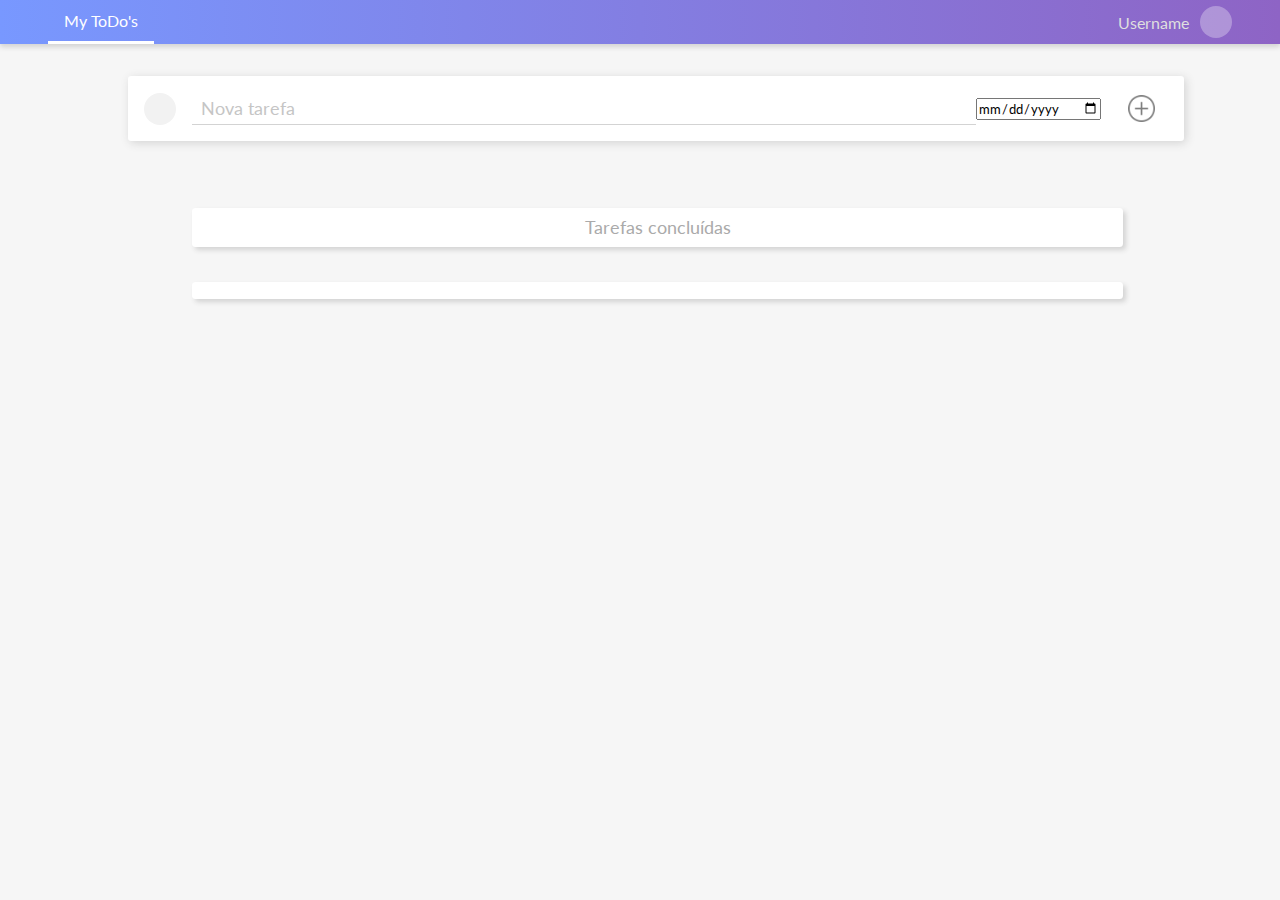
==== lista-tarefas-api.html @ 68ed3462 "incluindo modal" ====
<!DOCTYPE html>
<html lang="pt-br">

<head>
    <meta charset="UTF-8">
    <meta http-equiv="X-UA-Compatible" content="IE=edge">
    <meta name="viewport" content="width=device-width, initial-scale=1.0">
    <link rel="stylesheet" href="./styles/lista-tarefas.css">
    <title>ToDo</title>
</head>

<body>
    <header>
        <nav>
            <a href="#">My ToDo's</a>
        </nav>

        <div class="user-info">
            <p>username</p>
            <div class="user-image"></div>
        </div>
    </header>

    <!-- campo para inserção de novas tarefas -->
    <form class="nova-tarefa">
        <div class="not-done "></div>
        <!-- input para descrever a tarefa -->
        <input type="text" placeholder="Nova tarefa" id="novaTarefa">
        <!-- botão de + para adicionar a tarefa na lista -->
        <input type="date" name="" id="">
        <button id="btn">
            <img src="./assets/plus.png" alt="Adicionar Tarefa">
        </button>
    </form>


    <ul class="tarefas-pendentes" id="tarefasFazer"></ul>

    <h2 class="titulo-concluida">Tarefas concluídas</h2>
    <ul class="titulo-concluida" id="tarefasFeitas"></ul>
    
    <script src="script-lista-api.js"></script>

</body>
</html>
---- styles/lista-tarefas.css ----
@import url('./common.css');
header {
    display: flex;
    background: linear-gradient(90deg, var(--primary), var(--secondary));
    box-shadow: 0px 3px 5px lightgrey;
    padding: 0 3em;
    margin-bottom: 2em;
}

a {
    display: block;
    width: fit-content;
    padding: .7em 1em;
    border-bottom: .2em solid white;
    text-decoration: none;
    color: white
}

.user-info {
    display: flex;
    align-items: center;
    margin-left: auto;
    color: rgb(223, 223, 223);
}

.user-info p {
    text-transform: capitalize;
}

.user-info .user-image {
    height: 2em;
    width: 2em;
    border-radius: 50%;
    background-color: white;
    opacity: .3;
    margin-left: .7em;
}


/* Novas tarefa ----------------------------------------------------------- */

.nova-tarefa {
    position: relative;
    display: flex;
    align-items: center;
    background-color: white;
    width: 80%;
    margin: 0 10%;
    padding: 1em;
    box-shadow: 2px 2px 10px lightgrey;
    border-radius: .2em;
    z-index: 20;
}

.nova-tarefa input[type=text] {
    border: none;
    flex: 1;
    border-bottom: 1px solid lightgrey;
    border-radius: 0;
    padding: .3em;
    font-size: 1.1em;
}

.nova-tarefa input:focus {
    outline: none;
    border-bottom: 1px solid grey;
}

.nova-tarefa input::placeholder {
    color: rgb(197, 197, 197);
    text-indent: .2em;
}

.nova-tarefa button {
    height: 2em;
    width: 2em;
    background-color: transparent;
    margin-left: 2em;
    margin-right: 1em;
    opacity: .5;
}

.nova-tarefa button:hover {
    opacity: 1;
}

.nova-tarefa button img {
    height: 100%;
    width: 100%;
}

.not-done {
    width: 2em;
    height: 2em;
    background-color: var(--app-grey);
    margin-right: 1em;
    border-radius: 50%;
    cursor: pointer;
}


/* Lista de tarefas ----------------------------------------------------------- */

.tarefas-pendentes {
    display: flex;
    flex-direction: column-reverse;
    width: 70%;
    list-style: none;
    margin: 2em 15%;
}

.tarefa {
    display: flex;
    align-items: center;
    margin-bottom: 1.5em;
}

.tarefa .not-done {
    position: relative;
    height: 1.5em;
    width: 1.5em;
    background-color: white;
    box-shadow: 2px 2px 5px lightgrey;
    border: 2px solid var(--secondary);
    z-index: 2;
    transition: background-color 200ms linear;
}

.tarefa .not-done:hover {
    background-color: var(--secondary);
}

/* .tarefa:first-child .not-done::before {
    content: '';
    position: absolute;
    bottom: 100%;
    left: calc(.75em - 1px);
    display: block;
    height: 3em;
    width: 2px;
    background-color: var(--secondary);
}

.tarefa:not(:last-child) .not-done::after {
    content: '';
    position: absolute;
    top: 100%;
    left: calc(.75em - 1px);
    display: block;
    height: 4.5em;
    width: 2px;
    background-color: var(--secondary);
} */

.tarefa .descripcion {
    display: flex;
    align-items: center;
    justify-content: space-between;
    flex: 1;
    background-color: white;
    padding: 1em 2em;
    box-shadow: 2px 2px 5px lightgrey;
}

.tarefa .nome {
    color: rgb(95, 95, 95);
}

.tarefa .timestamp {
    font-size: .9em;
    color: rgb(134, 134, 134);
    /* Dâmares - Acrescentei 22/09 */
    margin-right: 1em;
}

 /* Dâmares - Acrescentei 22/09 - div que contem a data e o checkbox*/
.dataEcheck{
    display: flex;
    flex-direction: row;
    align-items: center;
}


/* Tarefas concluídas ----------------------------------------------------------- */

.titulo-concluida {
    position: relative;
    width: 8em;
    text-align: center;
    padding: .5em 1em;
    background-color: white;
    border-radius: .2em;
    box-shadow: 3px 3px 5px lightgrey;
    color: rgb(170, 170, 170);
    font-weight: 400;
    font-size: 1.1em;
    margin-left: calc(15% - 4em);
    z-index: 20;
}

.titulo-concluida {
    display: flex;
    flex-direction: column-reverse;
    width: 70%;
    list-style: none;
    margin: 2em 15%;
}

.titulo-concluida .not-done {
    background-color: lightgrey;
    border-color: grey;
}

.titulo-concluida .not-done::before,
.titulo-concluida .not-done::after {
    background-color: grey !important;
}

.titulo-concluida .tarefa .descripcion {
    background-color: rgb(228, 228, 228);
}

.titulo-concluida .tarefa .descripcion .nome {
    color: grey;
    text-decoration: line-through;
}
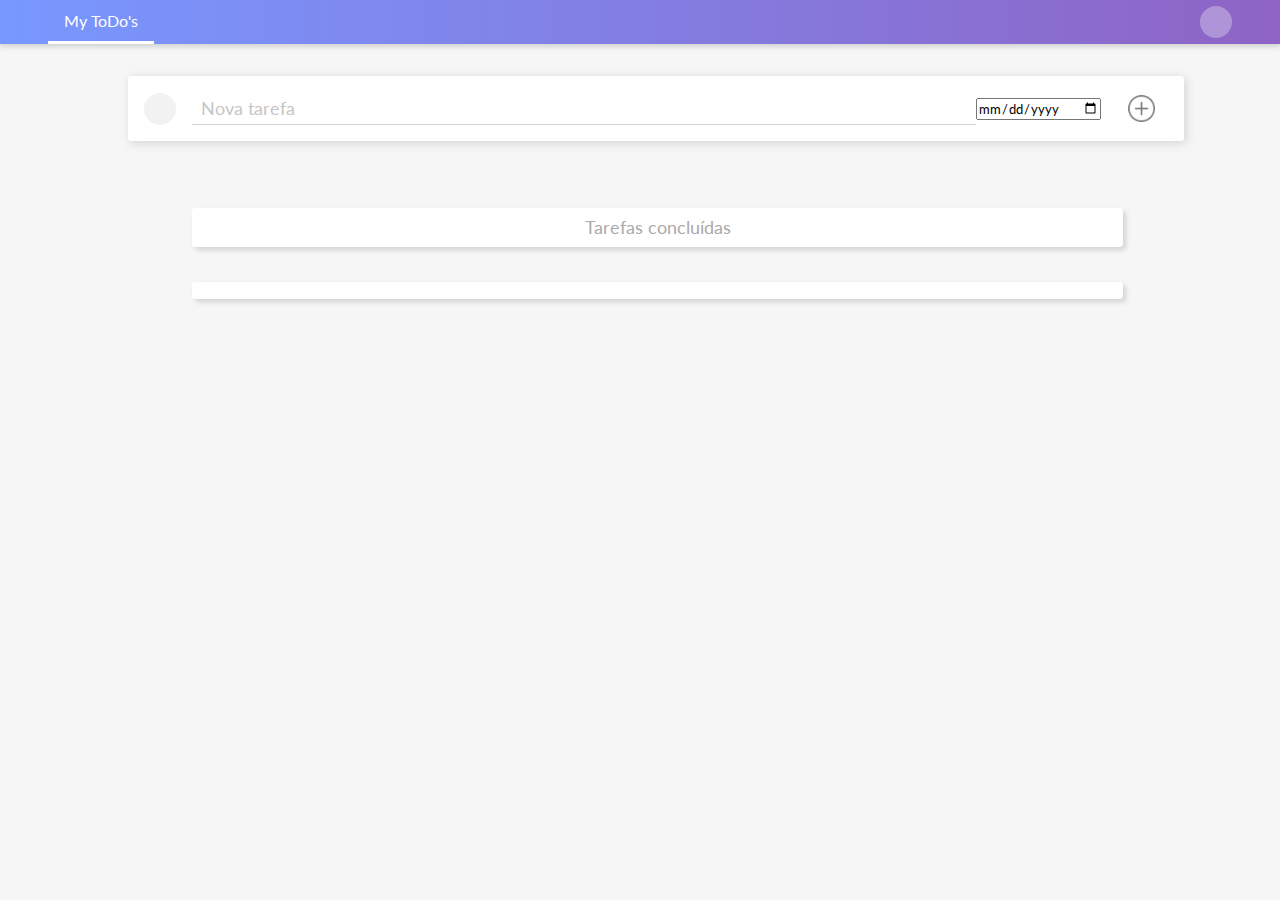
==== commit 6a89ff1e: "Merge branch 'testesDuyllyan'" ====
--- a/lista-tarefas-api.html
+++ b/lista-tarefas-api.html
@@ -34,10 +34,10 @@
     </form>
 
 
-    <ul class="tarefas-pendentes" id="tarefasFazer"></ul>
+    <ul class="tarefas-pendentes" id="TarefasFazer"></ul>
 
     <h2 class="titulo-concluida">Tarefas concluídas</h2>
-    <ul class="titulo-concluida" id="tarefasFeitas"></ul>
+    <ul class="titulo-concluida" id="TarefasFeitas"></ul>
     
     <script src="script-lista-api.js"></script>
 
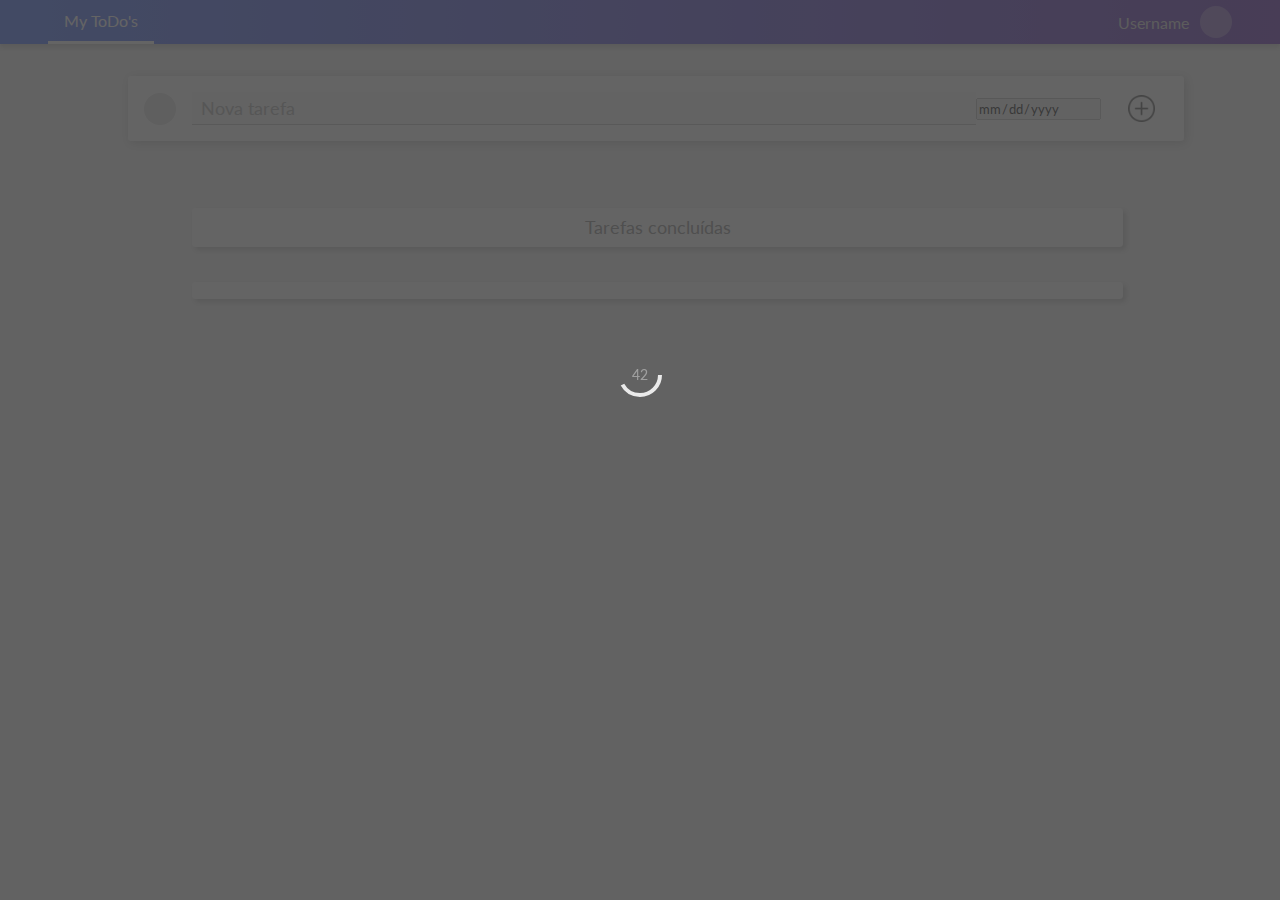
==== commit ffed85dc: "Implementação de imagens aleatórias" ====
--- a/lista-tarefas-api.html
+++ b/lista-tarefas-api.html
@@ -5,11 +5,13 @@
     <meta charset="UTF-8">
     <meta http-equiv="X-UA-Compatible" content="IE=edge">
     <meta name="viewport" content="width=device-width, initial-scale=1.0">
+    <link rel="stylesheet" href="./styles/loading.css">
     <link rel="stylesheet" href="./styles/lista-tarefas.css">
     <title>ToDo</title>
 </head>
 
 <body>
+    <script src="./loading.js"></script>
     <header>
         <nav>
             <a href="#">My ToDo's</a>
@@ -25,19 +27,19 @@
     <form class="nova-tarefa">
         <div class="not-done "></div>
         <!-- input para descrever a tarefa -->
-        <input type="text" placeholder="Nova tarefa" id="novaTarefa">
+        <input disabled type="text" placeholder="Nova tarefa" id="novaTarefa">
         <!-- botão de + para adicionar a tarefa na lista -->
-        <input type="date" name="" id="">
+        <input disabled type="date" name="" id="">
         <button id="btn">
             <img src="./assets/plus.png" alt="Adicionar Tarefa">
         </button>
     </form>
 
 
-    <ul class="tarefas-pendentes" id="TarefasFazer"></ul>
+    <ul class="tarefas-pendentes" id="tarefasFazer"></ul>
 
     <h2 class="titulo-concluida">Tarefas concluídas</h2>
-    <ul class="titulo-concluida" id="TarefasFeitas"></ul>
+    <ul class="titulo-concluida" id="tarefasFeitas"></ul>
     
     <script src="script-lista-api.js"></script>
 
--- a/styles/loading.css
+++ b/styles/loading.css
@@ -0,0 +1,50 @@
+.canvas{
+    width: 100%;
+    bottom: 50%;
+    position: absolute;
+    z-index: 9999;
+    display: flex;
+  }
+  
+  
+  canvas{
+    justify-content: center;
+    align-items: center;
+    margin: 0 auto;
+  }
+  
+  .dots{
+    position: absolute;
+    width: 100vw;
+    text-align: center;
+    font-weight: 200;
+    font-size: 30px;
+    color: transparent;
+    padding-top: 5.4rem;
+    transition: color 0.5s ease-out;
+  }
+  
+  .dots span{
+    transition: all 0.5s ease-out;
+    margin-right: 0.65rem;
+    opacity: .6;
+  }
+  
+  .percent {
+    position: absolute;
+    font-weight: 400;
+    color: #c9c9c9;
+    font-size: 14px;
+    padding-top: 4.15rem;
+    width: 100%;
+    text-align: center;
+    opacity: 0.6;
+  }
+  
+  .blur{
+    width: 100vw;
+    height: 100vh;
+    position: absolute;
+    z-index: 9998;
+    background-color: rgba(48, 48, 48, 0.75);
+  }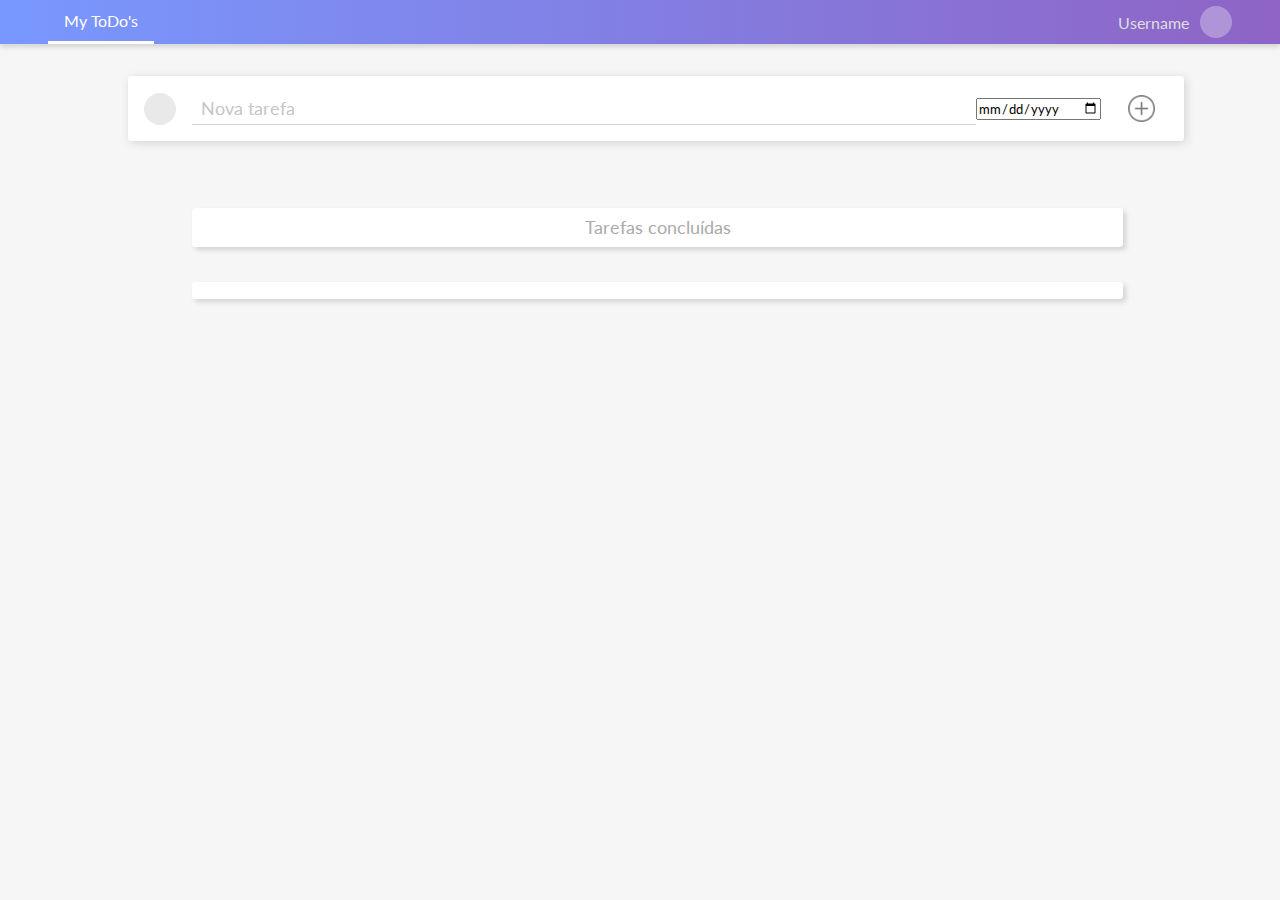
==== commit c405c943: "Inserção da api de image e estilização do css" ====
--- a/lista-tarefas-api.html
+++ b/lista-tarefas-api.html
@@ -11,7 +11,6 @@
 </head>
 
 <body>
-    <script src="./loading.js"></script>
     <header>
         <nav>
             <a href="#">My ToDo's</a>
@@ -27,19 +26,19 @@
     <form class="nova-tarefa">
         <div class="not-done "></div>
         <!-- input para descrever a tarefa -->
-        <input disabled type="text" placeholder="Nova tarefa" id="novaTarefa">
+        <input type="text" placeholder="Nova tarefa" id="novaTarefa">
         <!-- botão de + para adicionar a tarefa na lista -->
-        <input disabled type="date" name="" id="">
+        <input type="date" name="" id="">
         <button id="btn">
             <img src="./assets/plus.png" alt="Adicionar Tarefa">
         </button>
     </form>
 
 
-    <ul class="tarefas-pendentes" id="tarefasFazer"></ul>
+    <ul class="tarefas-pendentes" id="TarefasFazer"></ul>
 
     <h2 class="titulo-concluida">Tarefas concluídas</h2>
-    <ul class="titulo-concluida" id="tarefasFeitas"></ul>
+    <ul class="titulo-concluida" id="TarefasFeitas"></ul>
     
     <script src="script-lista-api.js"></script>
 
--- a/styles/lista-tarefas.css
+++ b/styles/lista-tarefas.css
@@ -31,9 +31,17 @@
     height: 2em;
     width: 2em;
     border-radius: 50%;
-    background-color: white;
-    opacity: .3;
+    background-color: rgba(255, 255, 255, 0.301);
     margin-left: .7em;
+}
+
+.user-image img{
+    opacity: 1;
+    max-width: 32px;
+    max-height: 32px;
+    width: 100%;
+    height: 100%;
+    border-radius: 50%;
 }
 
 
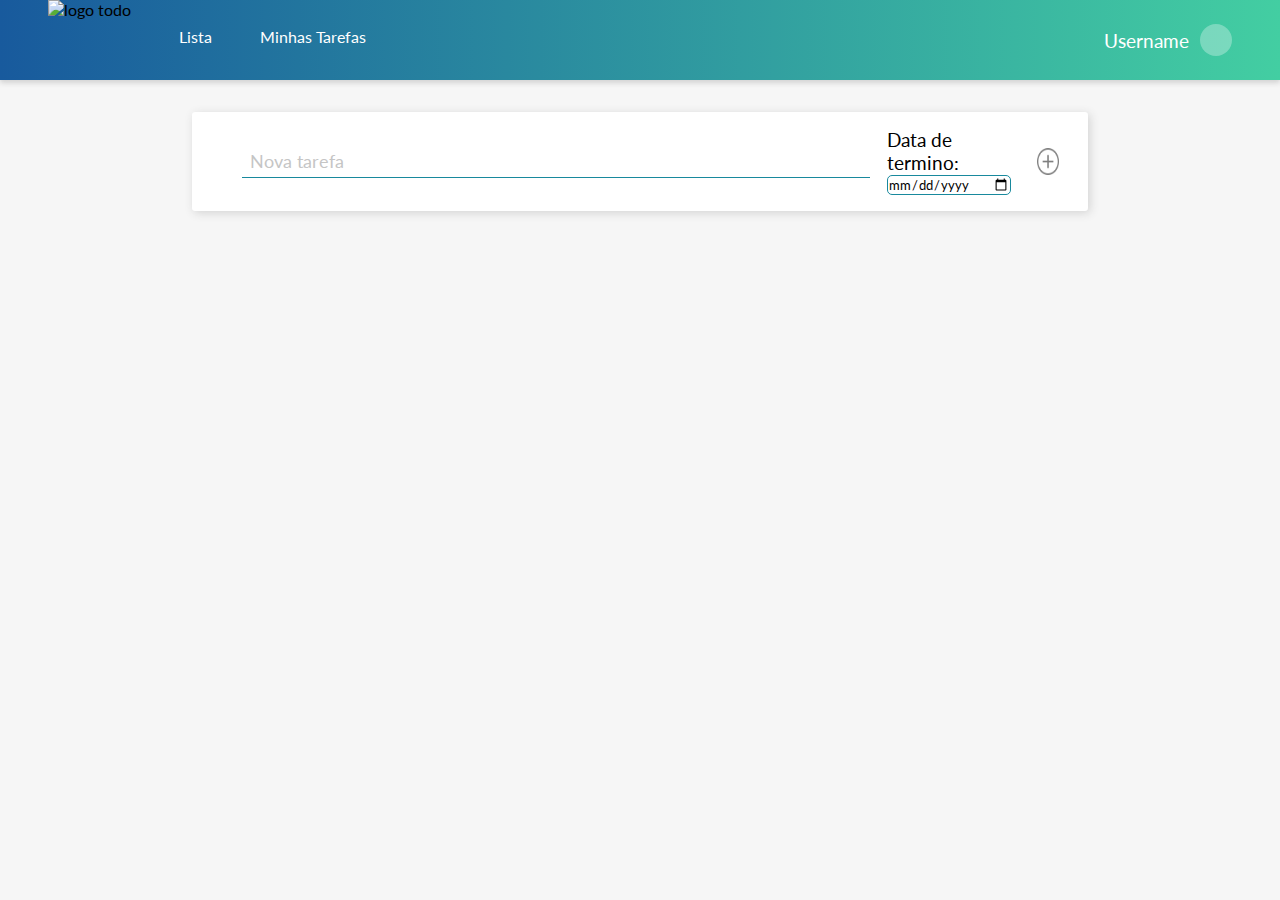
==== commit c70f8474: ""remover img api"" ====
--- a/lista-tarefas-api.html
+++ b/lista-tarefas-api.html
@@ -11,11 +11,13 @@
 </head>
 
 <body>
+    <script src="./loading.js"></script>
     <header>
+        <img src="./assets/logo.svg" alt="logo todo" id="logo">
         <nav>
-            <a href="#">My ToDo's</a>
+            <a href="./lista-tarefas-api.html" id="nav-lista">Lista</a>
+            <a href="./lista-tarefas.html" id="nav-minhas">Minhas Tarefas</a>
         </nav>
-
         <div class="user-info">
             <p>username</p>
             <div class="user-image"></div>
@@ -23,22 +25,52 @@
     </header>
 
     <!-- campo para inserção de novas tarefas -->
-    <form class="nova-tarefa">
-        <div class="not-done "></div>
-        <!-- input para descrever a tarefa -->
-        <input type="text" placeholder="Nova tarefa" id="novaTarefa">
-        <!-- botão de + para adicionar a tarefa na lista -->
-        <input type="date" name="" id="">
-        <button id="btn">
-            <img src="./assets/plus.png" alt="Adicionar Tarefa">
-        </button>
-    </form>
+    <main>
+        <form class="nova-tarefa">
+            <div class="button-input"></div>
+            <!-- input para descrever a tarefa -->
+            <input type="text" placeholder="Nova tarefa" id="novaTarefa">
+            <div class = "datatermino">
+                <p class= "dataDeTermino">Data de termino:</p>
+                <input type="date" class= "dataDeTermino" placeholder="data de termino" id= "dataDeTermino" required>
+            </div>
+            <!-- botão de + para adicionar a tarefa na lista -->
+            <button id="btn">
+                <img src="./assets/plus.png" alt="Adicionar Tarefa">
+            </button>
+        </form>
 
+        <!-- div com as tarefas a fazer e concluídas -->
+        <div id="tarefas">
+            <!-- div com as tarefas a fazer -->
+            <div class="tarefas-pendentes" id="TarefasFazer">
+            <!--<li class="tarefa">
+                    <div class="not-done">
+                        </div> 
+                        <div class="descripcion">
+                            <p class="nome">Minha bela tarefa</p>
+                        <div class="dataEcheck">
+                            <p class="timestamp">Criada: 19/04/20</p>
+                            <input disabled type="checkbox" name="" id="">
+                        </div>
+                    </div>
+                </li> -->
+            </div>
 
-    <ul class="tarefas-pendentes" id="TarefasFazer"></ul>
-
-    <h2 class="titulo-concluida">Tarefas concluídas</h2>
-    <ul class="titulo-concluida" id="TarefasFeitas"></ul>
+             <!-- div com as tarefas concluídas -->
+            <div class="titulo-concluida" id="TarefasFeitas">
+               <!--  <li class="tarefa">
+                    <div id="div-cut"></div>
+                    <div class="not-done"></div>
+                    <div class="descripcion">
+                        <p class="nome">Minha bela tarefa</p>
+                        <div class="dataEcheck">
+                        </div>
+                    </div>
+                </li> -->
+            </div>
+        </div>
+    </main>
     
     <script src="script-lista-api.js"></script>
 
--- a/styles/lista-tarefas.css
+++ b/styles/lista-tarefas.css
@@ -1,26 +1,67 @@
 @import url('./common.css');
+
+
 header {
     display: flex;
-    background: linear-gradient(90deg, var(--primary), var(--secondary));
+    flex-direction: row;
+    background: #43cea2;  /* fallback for old browsers */
+    background: -webkit-linear-gradient(to right, #185a9d, #43cea2);  /* Chrome 10-25, Safari 5.1-6 */
+    background: linear-gradient(to right, #185a9d, #43cea2); /* W3C, IE 10+/ Edge, Firefox 16+, Chrome 26+, Opera 12+, Safari 7+ */
     box-shadow: 0px 3px 5px lightgrey;
     padding: 0 3em;
     margin-bottom: 2em;
-}
+    width: 100%;
+}
+
+
+#logo {
+    height: 5em;
+}
+
+nav {
+    margin-left: 1rem;
+    margin-top: 1rem;
+    display: flex;
+}
+
+
+main{
+    display: flex;
+    flex-direction: column;
+    align-items: center;
+    align-content: center;
+}
+
 
 a {
-    display: block;
+    margin-left: 1rem;
+    display: inline-block;
     width: fit-content;
     padding: .7em 1em;
-    border-bottom: .2em solid white;
     text-decoration: none;
     color: white
 }
 
+a:hover{
+    color: #43cea2;
+}
+
+p{
+    margin: 0;
+    font-size: 1.2em;
+}
+
+p.timestamp,
+p#dataFim{
+    font-size: 0.8em;
+    color: rgba(14, 13, 13, 0.5);
+}
+
 .user-info {
     display: flex;
     align-items: center;
     margin-left: auto;
-    color: rgb(223, 223, 223);
+    color: white;
 }
 
 .user-info p {
@@ -45,14 +86,15 @@
 }
 
 
-/* Novas tarefa ----------------------------------------------------------- */
+/* Novas tarefa - formulário ------------------------------------------------- */
 
 .nova-tarefa {
     position: relative;
     display: flex;
     align-items: center;
+    justify-content: space-around;
     background-color: white;
-    width: 80%;
+    width: 70%;
     margin: 0 10%;
     padding: 1em;
     box-shadow: 2px 2px 10px lightgrey;
@@ -62,11 +104,12 @@
 
 .nova-tarefa input[type=text] {
     border: none;
-    flex: 1;
-    border-bottom: 1px solid lightgrey;
+    width: 90%;
+    border-bottom: 1px solid #18899d;
     border-radius: 0;
     padding: .3em;
     font-size: 1.1em;
+    margin: 0 1em;
 }
 
 .nova-tarefa input:focus {
@@ -97,121 +140,129 @@
     width: 100%;
 }
 
-.not-done {
+.not-done/* , .button-input  */{
     width: 2em;
     height: 2em;
+    border-radius: 50%;
+    cursor: pointer;
+}
+
+.not-done img{
+    width: 60%;
+    height: 65%;
+    margin-bottom: 6.5px;
+}
+
+.button-input{
     background-color: var(--app-grey);
     margin-right: 1em;
-    border-radius: 50%;
-    cursor: pointer;
+}
+
+
+.mediaQuerie{
+    display: flex;
+    flex-direction: row;
+    align-items: center;
+}
+
+/* input de data */
+#dataDeTermino{
+    border-radius: 5px;
+    border: 1px #18899d solid;
+}
+
+
+#divErro{
+    display: flex;
+    flex-direction: column;
+    width: 100%;
+}
+
+#msgErro{
+    color: red;
+    margin-left: 1.2em;
 }
 
 
 /* Lista de tarefas ----------------------------------------------------------- */
 
-.tarefas-pendentes {
-    display: flex;
-    flex-direction: column-reverse;
-    width: 70%;
-    list-style: none;
-    margin: 2em 15%;
-}
-
+#div-cut{
+    width: 20px;
+    height: 50px;
+    background-color: #F6F6F6;
+    position: relative;
+    bottom: -3.1em;
+    left: -5.5em;
+    transform: rotate(45deg);
+}
+
+/* div com TODOS os cards */
+#tarefas{
+    width: 75vw;
+    margin: 4rem 0;
+    display: flex;
+    flex-direction: column;
+    
+}
+
+/* div de CADA card */
 .tarefa {
     display: flex;
-    align-items: center;
-    margin-bottom: 1.5em;
-}
-
+    flex-direction: column;
+    align-items: center;
+    margin: 0em 1em;  
+}
+
+/* botao para excluir */
 .tarefa .not-done {
     position: relative;
-    height: 1.5em;
-    width: 1.5em;
-    background-color: white;
-    box-shadow: 2px 2px 5px lightgrey;
-    border: 2px solid var(--secondary);
+    height: 1.3em;
+    width: 1.3em;
+    bottom: -2em;
+    left: 5em;
+    background-color: rgb(104, 104, 104, 0.6);
     z-index: 2;
     transition: background-color 200ms linear;
 }
 
+
 .tarefa .not-done:hover {
-    background-color: var(--secondary);
-}
-
-/* .tarefa:first-child .not-done::before {
-    content: '';
-    position: absolute;
-    bottom: 100%;
-    left: calc(.75em - 1px);
-    display: block;
-    height: 3em;
-    width: 2px;
-    background-color: var(--secondary);
-}
-
-.tarefa:not(:last-child) .not-done::after {
-    content: '';
-    position: absolute;
-    top: 100%;
-    left: calc(.75em - 1px);
-    display: block;
-    height: 4.5em;
-    width: 2px;
-    background-color: var(--secondary);
-} */
-
+    background-color: #19547b;
+}
+
+
+/* texto da tarefa */
 .tarefa .descripcion {
-    display: flex;
-    align-items: center;
-    justify-content: space-between;
-    flex: 1;
+    align-items: center;
+    width: 200px;
+    height: 200px;
     background-color: white;
-    padding: 1em 2em;
+    padding: 0 1.5em;
     box-shadow: 2px 2px 5px lightgrey;
-}
-
-.tarefa .nome {
+    border-left:  #18899d 4px solid ;
+    border-radius: 10px;
+}
+
+.tarefa .nome,
+#tarefa-api {
+    word-break: break-all;
     color: rgb(95, 95, 95);
-}
-
-.tarefa .timestamp {
-    font-size: .9em;
-    color: rgb(134, 134, 134);
-    /* Dâmares - Acrescentei 22/09 */
-    margin-right: 1em;
-}
-
- /* Dâmares - Acrescentei 22/09 - div que contem a data e o checkbox*/
-.dataEcheck{
+    margin-top: 2rem;
+    height: 0;
+}
+
+
+
+/* Tarefas concluídas ----------------------------------------------------------- */
+/* div que contem grupo de card de pendentes e div com cards concluidas */
+.tarefas-pendentes,
+.titulo-concluida {
     display: flex;
     flex-direction: row;
-    align-items: center;
-}
-
-
-/* Tarefas concluídas ----------------------------------------------------------- */
-
-.titulo-concluida {
-    position: relative;
-    width: 8em;
-    text-align: center;
-    padding: .5em 1em;
-    background-color: white;
-    border-radius: .2em;
-    box-shadow: 3px 3px 5px lightgrey;
-    color: rgb(170, 170, 170);
-    font-weight: 400;
-    font-size: 1.1em;
-    margin-left: calc(15% - 4em);
-    z-index: 20;
-}
-
-.titulo-concluida {
-    display: flex;
-    flex-direction: column-reverse;
-    width: 70%;
+    flex-wrap: wrap;
+    justify-content: center;
     list-style: none;
-    margin: 2em 15%;
+ 
 }
 
 .titulo-concluida .not-done {
@@ -231,4 +282,87 @@
 .titulo-concluida .tarefa .descripcion .nome {
     color: grey;
     text-decoration: line-through;
-}+}
+
+
+input[type="checkbox"]:disabled {
+    background-color: initial;
+}
+
+input[type=checkbox] {
+    position: relative;
+    cursor: pointer;
+    margin-left: 2em;
+
+}
+
+input[type=checkbox]:before {
+    content: "";
+    display: block;
+    position: absolute;
+    width: 16px;
+    height: 16px;
+    top: 0;
+    left: 0;
+    border: 2px solid #18899d;
+    border-radius: 3px;
+    background-color: #18899d;
+}
+
+.rodapeCard{
+    display: flex;
+    flex-direction: row;
+    align-items: center;
+    margin-top: -3.5em;
+}
+
+
+/* tablets e larger smartphones */
+@media screen and (max-width: 769px) {
+
+    #logo {
+        width: 30%;
+        margin-left: -2em;
+    }
+    nav {
+        margin-left: -0.6rem;
+        margin-top: 1rem;
+    }
+    .user-info {
+        display: flex;
+        flex-direction: column;
+        align-items: center;
+    }
+    .user-info p{
+        display: none;
+    }
+    .user-info .user-image {
+        height: 2em;
+        width: 2em;
+        margin-top: 2em;
+        margin-left: 2em;
+    }
+    .nova-tarefa {
+        display: flex;
+        flex-direction: column;
+        width: 90%;
+        margin: 0;
+    }
+    .button-input{
+        display: none;
+    }
+    p.dataDeTermino{
+        font-size: 1em;
+    }
+    .mediaQuerie{
+        display: flex;
+        flex-direction: row;
+        margin-top: 1em;
+    }
+
+  }
+  
+
+  
+
+  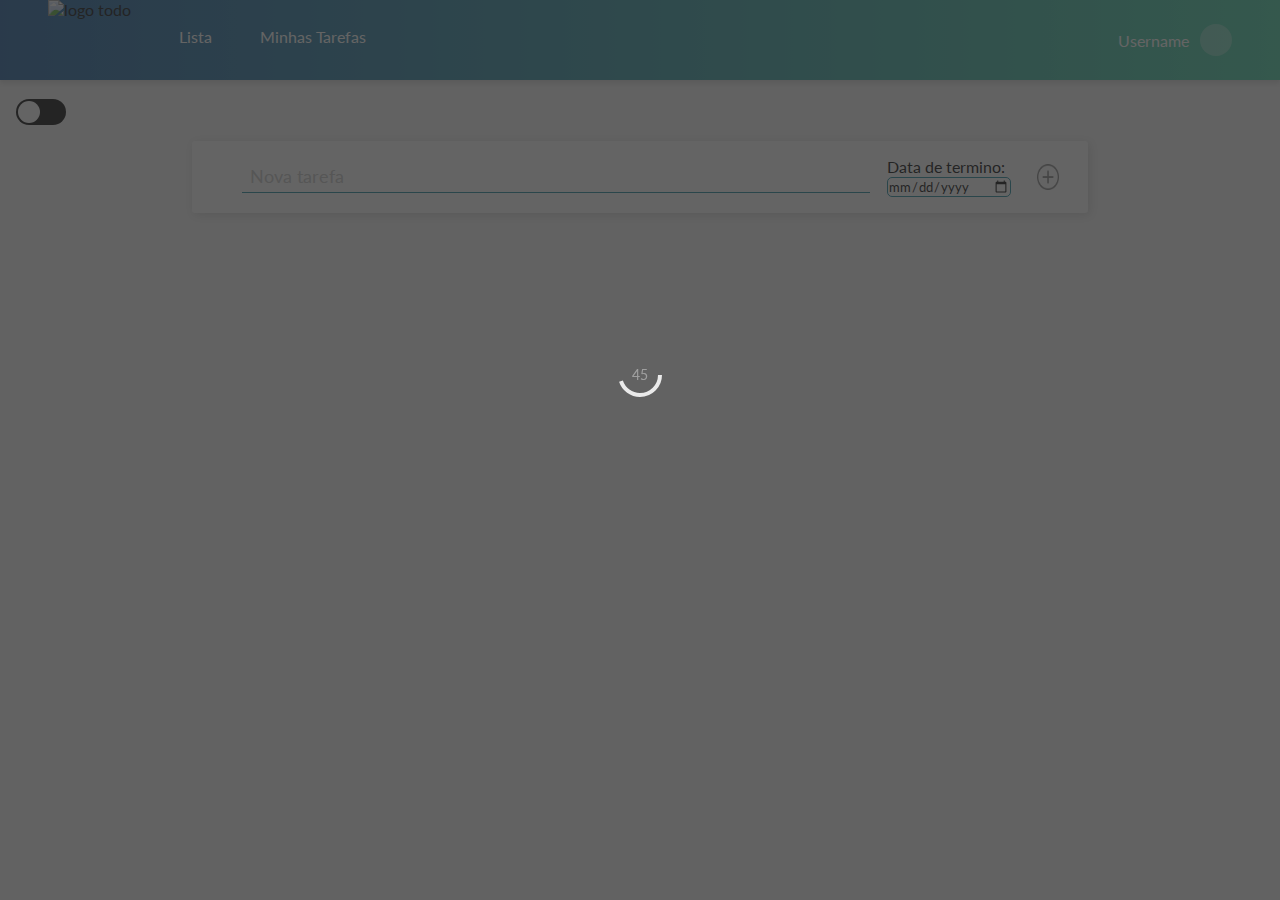
==== commit 6f155d11: "add testes com darkmode" ====
--- a/lista-tarefas-api.html
+++ b/lista-tarefas-api.html
@@ -7,11 +7,13 @@
     <meta name="viewport" content="width=device-width, initial-scale=1.0">
     <link rel="stylesheet" href="./styles/loading.css">
     <link rel="stylesheet" href="./styles/lista-tarefas.css">
+    <script src="https://kit.fontawesome.com/e2a691ca6b.js" crossorigin="anonymous"></script>
     <title>ToDo</title>
+    <script id="myscript" async src="script-lista-api.js"></script>
 </head>
 
-<body>
-    <script src="./loading.js"></script>
+<body id="body-tarefas-api">
+    <script src="loading.js"></script>
     <header>
         <img src="./assets/logo.svg" alt="logo todo" id="logo">
         <nav>
@@ -23,6 +25,15 @@
             <div class="user-image"></div>
         </div>
     </header>
+
+    <div class="toggle-container">
+        <input type="checkbox" id="checkbox" class="checkbox">
+        <label for="checkbox" class="label">
+          <i class="fas fa-moon"></i>
+          <i class="fas fa-sun"></i>
+          <div class="circle"></div>
+        </label>
+      </div>
 
     <!-- campo para inserção de novas tarefas -->
     <main>
@@ -71,8 +82,7 @@
             </div>
         </div>
     </main>
-    
-    <script src="script-lista-api.js"></script>
-
+    <script src="https://cdn.jsdelivr.net/npm/axios/dist/axios.min.js"></script>
+    <script src="./darkmode-lista-api.js"></script>
 </body>
 </html>--- a/styles/lista-tarefas.css
+++ b/styles/lista-tarefas.css
@@ -48,7 +48,7 @@
 
 p{
     margin: 0;
-    font-size: 1.2em;
+    font-size: 1em;
 }
 
 p.timestamp,
@@ -100,6 +100,37 @@
     box-shadow: 2px 2px 10px lightgrey;
     border-radius: .2em;
     z-index: 20;
+}
+
+header.darkmode {
+    box-shadow: none;
+}
+
+.nova-tarefa.darkmode {
+    background-color: var(--card-dark);
+    box-shadow: none;
+    color: var(--text-dark);
+}
+
+#novaTarefa.darkmode {
+    background-color: var(--input-dark);
+}
+
+#dataDeTermino.darkmode {
+    background-color: var(--input-dark);
+    color: var(--text-dark);
+}
+
+#btn img.darkmode {
+    filter: invert(100%);
+}
+
+body.darkmode {
+    background-color: var(--bg-dark);
+}
+
+.toggle-container {
+    margin: -2rem 1rem 1rem 1rem;
 }
 
 .nova-tarefa input[type=text] {
